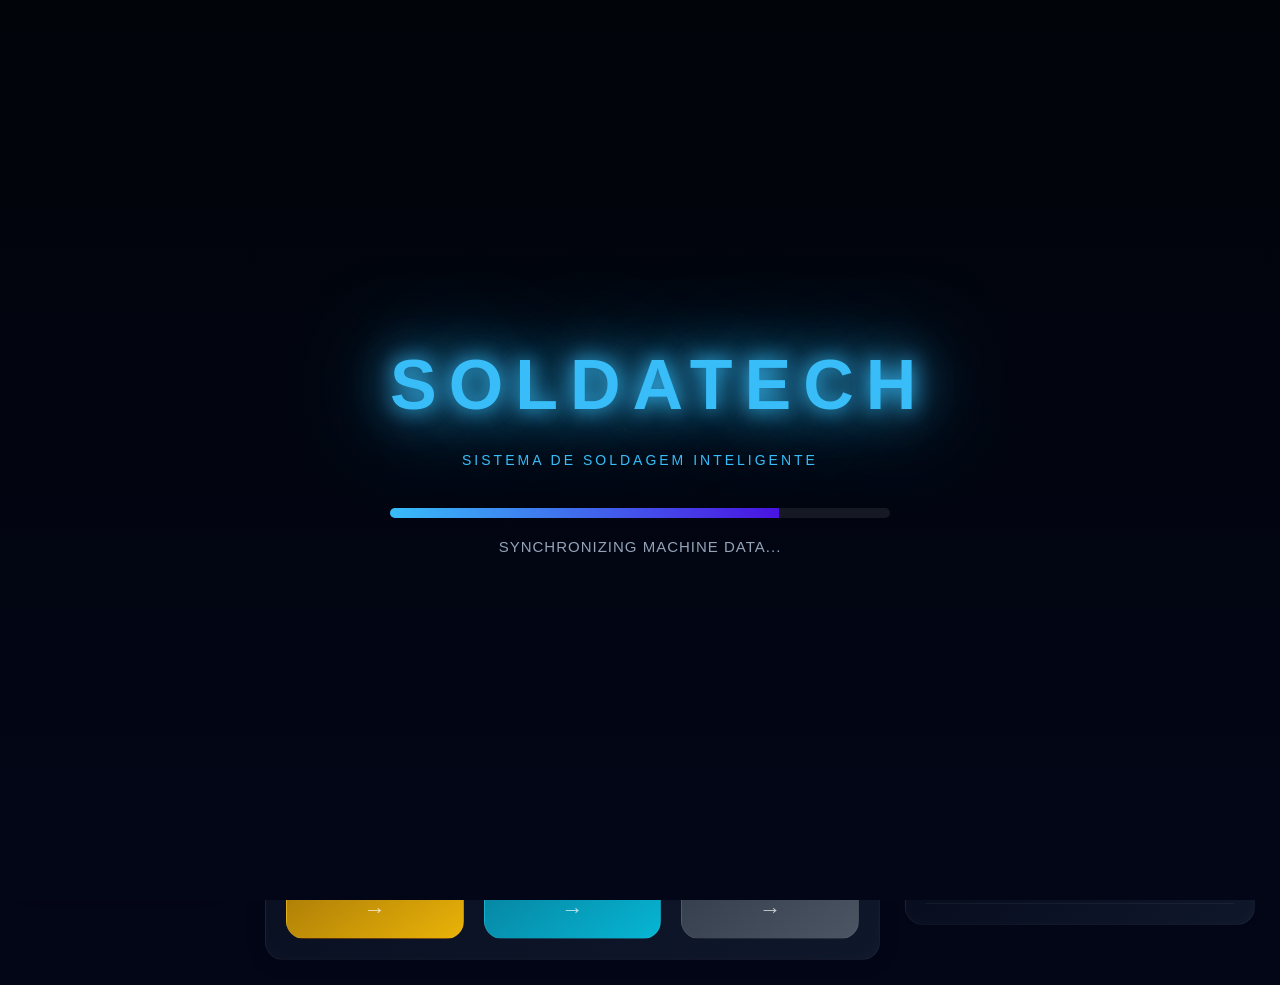
==== solda-system/index.html @ 8dae2c29 "first commit" ====
<!DOCTYPE html>
<html lang="pt-br">
  <head>
    <meta charset="UTF-8" />
    <title>SoldaTech</title>

    <!-- Fonte -->
 

    <link rel="stylesheet" href="style.css" />
  
  </head>
  <body>
    <div id="bootScreen">

    <div class="boot-container">

        

        <h1>SOLDATECH</h1>

        <div class="boot-subtitle">
            SISTEMA DE SOLDAGEM INTELIGENTE
        </div>

        <div class="boot-progress">

            <div id="bootBar"></div>

        </div>

        <div id="bootText">

            Inicializando Sistema...

        </div>

    </div>

</div>
    <!-- MENU LATERAL -->
    <aside class="menu">
      <div class="logo">
        <img id="logosolda" src="../images/logosoldatech.png" alt="" />
        <h2>SOLDATECH</h2>
        <p>Sistema de Soldagem</p>
      </div>

      <nav class="menu-links">
        <a class="ativo" href="#">Início</a>
        <a href="#">Programas</a>
        <a href="#">Modo Ensino</a>
        <a href="#">Produção</a>
        <a href="#">Configurações</a>
        <a href="#">Alarmes</a>
        <a href="#">Histórico</a>
      </nav>

      <div class="emergencia">
        <button>PARADA DE EMERGÊNCIA</button>
      </div>
    </aside>

    <!-- CONTEÚDO -->
    <div class="conteudo">
      <!-- HEADER -->
      <header class="topo">
        <button id="btnMenu" class="btn-menu">☰</button>
        <div class="titulo">
          <h1>INÍCIO</h1>
          <span>PAINEL PRINCIPAL</span>
        </div>

        <div class="info">
          <div class="data" id="dataAtual"></div>
<div class="hora" id="horaAtual"></div>
<div class="usuario">
  <p id="nomeUsuario">Carregando...</p>
  <span id="tipoUsuario">...</span>
</div>
       
        </div>
      </header>

      <!-- ÁREA PRINCIPAL -->
     <main class="painel">

  <div class="layout">

    <!-- ESQUERDA (SEUS BOTÕES) -->
    <div class="lado-esquerdo box">

      <div class="boas">
        <h2>BEM-VINDO AO SISTEMA DE SOLDAGEM</h2>
        <p>Selecione uma opção abaixo para iniciar</p>
      </div>

      <div class="grid-botoes">

       <div class="btn azul"
onclick="novoPrograma()">
          <img src="../images/Novoprograma (2).png" class="icone">
          <h3>NOVO PROGRAMA</h3>
          <p>Criar um novo programa de soldagem</p>
          <span class="seta">→</span>
        </div>

       <div class="btn verde" onclick="window.location.href = '../carregar-programa/carregarprograma.html'">
          <img src="../images/carregarprograma.png" class="icone">
          <h3>CARREGAR PROGRAMA</h3>
          <p>Carregar um programa existente</p>
          <span class="seta">→</span>
        </div>

        <div class="btn roxo">
          <img src="../images/modoensino.png" class="icone">
          <h3>MODO ENSINO</h3>
          <p>Ensinar novos pontos de soldagem</p>
          <span class="seta">→</span>
        </div>

        <div
class="btn amarelo"
onclick="window.location.href='../iniciar-producao/iniciarproducao.html'"
>
    <img src="../images/iniciarproducao.png" class="icone">

    <h3>INICIAR PRODUÇÃO</h3>

    <p>Iniciar ciclo de produção</p>

    <span class="seta">→</span>
</div>

       <div class="btn azul2" onclick="window.location.href='../painel-producao/painelproducao.html'">
          <img src="../images/paineldeproducao.png" class="icone">
          <h3>PAINEL DE PRODUÇÃO</h3>
          <p>Acompanhar produção em tempo real</p>
          <span class="seta">→</span>
        </div>

        <div class="btn cinza">
          <img src="../images/configuracoes.png" class="icone">
          <h3>CONFIGURAÇÕES</h3>
          <p>Ajustes da máquina e sistema</p>
          <span class="seta">→</span>
        </div>

      </div>

    </div>

    <!-- 🔥 DIREITA (STATUS) -->
    <div class="lado-direito" id="statusMaquina">

      <!-- STATUS -->
      <div class="box status">
        <h3>STATUS DA MÁQUINA</h3>

        <div class="status-ok">
          ✔
        </div>

        <h2>MÁQUINA PRONTA</h2>
        <p>Sistema em modo de espera</p>
      </div>

      <!-- SENSORES -->
      <div class="box sensores">
        <h3>SENSORES</h3>

        <div class="linha">
          <span>Sensor de Peça</span>
          <span class="ativo">ATIVO</span>
        </div>

        <div class="linha">
          <span>Sensor de Altura</span>
          <span class="ativo">ATIVO</span>
        </div>

        <div class="linha">
          <span>Sensor de Porta</span>
          <span class="ativo">FECHADA</span>
        </div>

        <div class="linha">
          <span>Sensor de Gás</span>
          <span class="ativo">OK</span>
        </div>

        <div class="linha">
          <span>Emergência</span>
          <span class="normal">NORMAL</span>
        </div>
      </div>

      <!-- PRODUÇÃO -->
      <div class="box producao">
        <h3>PRODUÇÃO DO DIA</h3>

        <div class="linha">
          <span>Peças Produzidas</span>
          <span>125</span>
        </div>

        <div class="linha">
          <span>Tempo Médio</span>
          <span>00:45</span>
        </div>

        <div class="linha">
          <span>Tempo Total</span>
          <span>01:34:20</span>
        </div>

        <div class="linha">
          <span>Eficiência</span>
         <span class="texto-verde">92%</span>
        </div>
      </div>

    </div>

  </div>

</main>
    </div>
  </body>
  <script src="./script.js"></script>
  <script type="module" src="./firebaseConfig.js"></script>
</html>
---- solda-system/style.css ----
* {
  margin: 0;
  padding: 0;
  box-sizing: border-box;
}

body {
  font-family: "Roboto Flex", sans-serif;
  background: radial-gradient(circle at top, #0f172a, #020617 80%);
  color: white;
  overflow-x: hidden;
}

/* =========================================================
MENU
========================================================= */

.menu {
  width: 240px;
  height: 100vh;

  background-color: #020617;

  position: fixed;
  top: 0;
  left: 0;

  display: flex;
  flex-direction: column;
  justify-content: space-between;

  border-right: 1px solid #1e293b;

  transition: 0.3s;

  z-index: 1000;
}

#logosolda {
  width: 180px;
}

.logo {
  padding: 20px;
}

.logo h2 {
  font-size: 20px;
  margin-top: 10px;
}

.logo p {
  font-size: 12px;
  color: #94a3b8;
}

/* LINKS MENU */

.menu-links {
  display: flex;
  flex-direction: column;
  gap: 5px;
  padding: 10px;
}

.menu-links a {
  padding: 15px;
  text-decoration: none;

  color: #94a3b8;

  border-left: 3px solid transparent;
  border-radius: 10px;

  transition: 0.3s;
}

.menu-links a:hover,
.menu-links a.ativo {
  background-color: #0f172a;
  color: white;
  border-left: 3px solid #38bdf8;
}

/* =========================================================
BOTÃO EMERGÊNCIA
========================================================= */

.emergencia {
  padding: 20px;
}

.emergencia button {
  width: 100%;
  padding: 15px;

  background-color: #dc2626;
  color: white;

  border: none;
  border-radius: 10px;

  font-weight: bold;

  cursor: pointer;

  transition: 0.3s;

  box-shadow:
    0 0 10px rgba(220, 38, 38, 0.5),
    0 0 30px rgba(220, 38, 38, 0.2);
}

.emergencia button:hover {
  transform: scale(1.03);
}

/* =========================================================
CONTEÚDO
========================================================= */

.conteudo {
  margin-left: 240px;
  min-height: 100vh;
  transition: 0.3s;
}

/* =========================================================
HEADER
========================================================= */

.topo {
  width: 100%;

  background-color: #020617;

  display: flex;
  justify-content: space-between;
  align-items: center;

  padding: 20px 30px;

  border-bottom: 1px solid #1e293b;
}

.btn-menu {
  width: 50px;
  height: 50px;

  border: 1px solid #1e293b;
  border-radius: 10px;

  background-color: #0f172a;
  color: white;

  font-size: 24px;

  cursor: pointer;

  transition: 0.3s;
}

.btn-menu:hover {
  background-color: #1e293b;
  transform: scale(1.05);
}

.titulo h1 {
  font-size: 22px;
}

.titulo span {
  font-size: 12px;
  color: #38bdf8;
}

.info {
  display: flex;
  align-items: center;
  gap: 40px;
}

.data,
.hora {
  color: #cbd5e1;
  font-size: 14px;
}

.usuario {
  text-align: right;
}

.usuario p {
  font-weight: bold;
}

.usuario span {
  color: #94a3b8;
  font-size: 12px;
}

/* =========================================================
MAIN
========================================================= */

.painel {
  padding: 25px;
}

/* =========================================================
LAYOUT
========================================================= */

.layout {
  display: flex;
  gap: 25px;
  align-items: flex-start;

  transition: 0.3s;
}

/* ESQUERDA */

.lado-esquerdo {
  flex: 1;
  transition: 0.3s;
}

/* DIREITA */

.lado-direito {
  width: 350px;
  min-width: 350px;

  display: flex;
  flex-direction: column;
  gap: 20px;

  opacity: 1;
  overflow: hidden;

  transition: all 0.4s ease;
}

/* FECHAR DIREITA */

.lado-direito.status-fechado {
  width: 0 !important;
  min-width: 0 !important;

  opacity: 0;

  overflow: hidden;

  padding: 0 !important;
  margin: 0 !important;

  border: none !important;
}

/* EXPANDIR */

.layout-expandido .lado-esquerdo {
  flex: 1;
  width: 100%;
}

/* =========================================================
TEXTOS
========================================================= */

.boas h2 {
  font-size: 24px;
  margin-bottom: 10px;
}

.boas p {
  color: #94a3b8;
  margin-bottom: 30px;
}

/* =========================================================
GRID
========================================================= */

.grid-botoes {
  display: grid;
  grid-template-columns: repeat(3, 1fr);

  gap: 20px;
}

/* =========================================================
BOTÕES
========================================================= */

.btn {
  min-height: 240px;

  padding: 80px 5px;

  border-radius: 18px;

  border: 1px solid rgba(255, 255, 255, 0.05);

  display: flex;
  flex-direction: column;
  align-items: center;
  justify-content: center;

  text-align: center;

  position: relative;

  cursor: pointer;

  transition: 0.3s;

  backdrop-filter: blur(10px);
}

.btn:hover {
  transform: translateY(-8px) scale(1.02);

  box-shadow:
    0 0 25px rgba(59, 130, 246, 0.2),
    0 0 50px rgba(59, 130, 246, 0.1);
}

/* ÍCONES */

.icone {
  width: 70px;
  height: 70px;

  object-fit: contain;

  margin-bottom: 20px;
}

/* TEXTO */

.btn h3 {
  margin-bottom: 12px;
  font-size: 18px;
}

.btn p {
  font-size: 14px;
  color: #cbd5e1;
  line-height: 1.5;
}

/* SETA */

.seta {
  position: absolute;
  bottom: 15px;

  font-size: 22px;
  opacity: 0.7;
}

/* =========================================================
CORES
========================================================= */

.azul {
  background: linear-gradient(145deg, #0f172a, #1e3a8a);
}

.verde {
  background: linear-gradient(145deg, #022c22, #16a34a);
}

.roxo {
  background: linear-gradient(145deg, #1e1b4b, #7c3aed);
}

.amarelo {
  background: linear-gradient(145deg, #422006, #eab308);
}

.azul2 {
  background: linear-gradient(145deg, #082f49, #06b6d4);
}

.cinza {
  background: linear-gradient(145deg, #111827, #4b5563);
}

/* =========================================================
CAIXAS
========================================================= */

.box {
  background: linear-gradient(145deg, #020617, #0f172a);

  border: 1px solid rgba(255, 255, 255, 0.05);

  border-radius: 18px;

  padding: 20px;

  box-shadow:
    inset 0 0 20px rgba(255, 255, 255, 0.02),
    0 0 20px rgba(0, 0, 0, 0.2);
}

/* =========================================================
STATUS
========================================================= */

.status h3,
.sensores h3,
.producao h3 {
  margin-bottom: 20px;
}

.status-ok {
  width: 90px;
  height: 90px;

  border-radius: 50%;

  background: radial-gradient(circle, #052e16, #022c22);

  color: #4ade80;

  display: flex;
  align-items: center;
  justify-content: center;

  font-size: 35px;

  margin: 20px auto;

  box-shadow:
    0 0 20px rgba(34, 197, 94, 0.5),
    0 0 40px rgba(34, 197, 94, 0.2);
}

.status h2 {
  text-align: center;
  color: #4ade80;
  margin-bottom: 10px;
}

.status p {
  text-align: center;
  color: #94a3b8;
}

/* =========================================================
LINHAS
========================================================= */

.linha {
  display: flex;
  justify-content: space-between;
  align-items: center;

  padding: 10px 0;

  border-bottom: 1px solid rgba(255,255,255,0.05);
}

/* =========================================================
STATUS TEXTO
========================================================= */

.ativo {
  color: #22c55e;
  font-weight: bold;
}

.normal {
  color: #94a3b8;
}

.texto-verde {
  color: #22c55e;
  font-weight: bold;
}

/* =========================================================
RESPONSIVO
========================================================= */

@media (max-width: 1200px) {

  .grid-botoes {
    grid-template-columns: repeat(2, 1fr);
  }

}

@media (max-width: 900px) {

  .layout {
    flex-direction: column;
  }

  .lado-direito {
    width: 100%;
    min-width: 100%;
  }

  .grid-botoes {
    grid-template-columns: 1fr;
  }

  .topo {
    flex-direction: column;
    gap: 20px;
  }

  .info {
    flex-direction: column;
    gap: 10px;
  }

}

/* =====================================
BOOT SCREEN
===================================== */

#bootScreen{

    position:fixed;

    inset:0;

    background:
    linear-gradient(
        180deg,
        #010409,
        #020617
    );

    display:flex;

    justify-content:center;

    align-items:center;

    z-index:999999;

    transition:1s;
}

#bootScreen.sumir{

    opacity:0;

    visibility:hidden;
}

.boot-container{

    text-align:center;

    width:500px;

    max-width:90%;
}



.boot-container h1{
 margin-bottom: 3vh;
    font-size:70px;
    font-weight:900;
    letter-spacing:12px;

    color:#38bdf8;

    text-shadow:
        0 0 20px #38bdf8,
        0 0 50px #38bdf8,
        0 0 100px #38bdf8;
}

.boot-subtitle{

    color:#38bdf8;

    letter-spacing:3px;

    font-size:14px;

    margin-bottom:40px;
}

.boot-progress{

    width:100%;

    height:10px;

    background:
    rgba(255,255,255,.08);

    border-radius:999px;

    overflow:hidden;

    margin-bottom:20px;
}

#bootBar{

    width:0%;

    height:100%;

    background:
    linear-gradient(
        90deg,
        #38bdf8,
        #4a13e2
    );

    transition:.4s;
}

#bootText{

    color:#94a3b8;

    font-size:15px;

    letter-spacing:1px;
}

@keyframes flutuarBoot{

    0%,100%{
        transform:translateY(0);
    }

    50%{
        transform:translateY(-10px);
    }
}
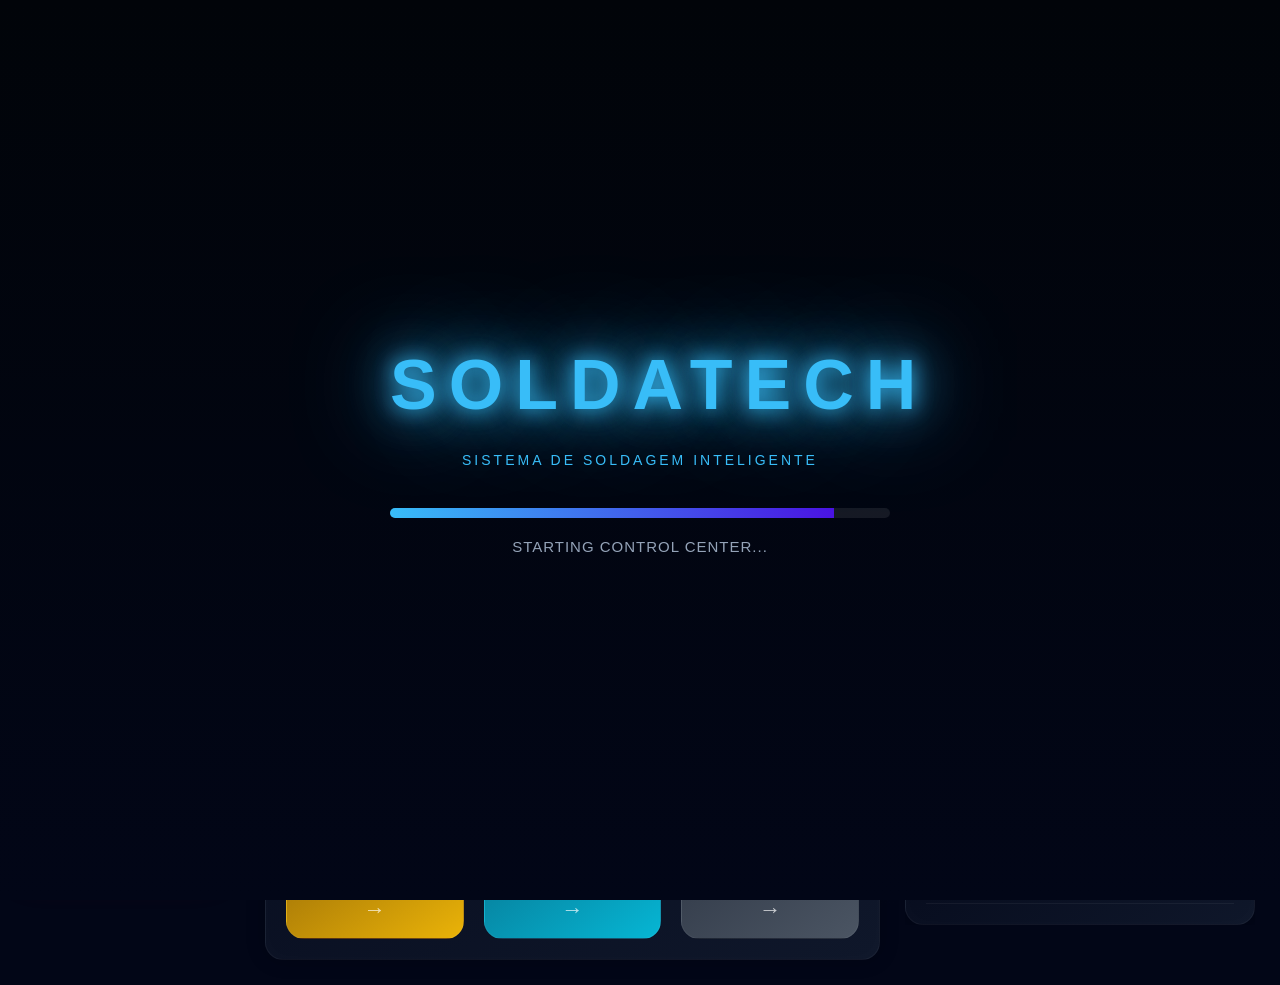
==== commit 5398aa2d: "implementa multiempresa, operadores e seguranca" ====
--- a/solda-system/index.html
+++ b/solda-system/index.html
@@ -46,16 +46,24 @@
         <p>Sistema de Soldagem</p>
       </div>
 
-      <nav class="menu-links">
-        <a class="ativo" href="#">Início</a>
-        <a href="#">Programas</a>
-        <a href="#">Modo Ensino</a>
-        <a href="#">Produção</a>
-        <a href="#">Configurações</a>
-        <a href="#">Alarmes</a>
-        <a href="#">Histórico</a>
-      </nav>
-
+  <nav class="menu-links">
+  <a class="ativo" href="#">Início</a>
+
+  <a
+    id="menuOperadores"
+    href="./operadores.html"
+    style="display: none;"
+  >
+    Operadores
+  </a>
+
+  <a href="#">Programas</a>
+  <a href="#">Modo Ensino</a>
+  <a href="#">Produção</a>
+  <a href="#">Configurações</a>
+  <a href="#">Alarmes</a>
+  <a href="#">Histórico</a>
+</nav>
       <div class="emergencia">
         <button>PARADA DE EMERGÊNCIA</button>
       </div>
@@ -226,7 +234,152 @@
 
 </main>
     </div>
+
+    <!-- =====================================
+MODAL - PRODUÇÃO PAUSADA
+===================================== -->
+
+<div
+  id="overlayProducaoPausada"
+  class="overlay-producao-pausada"
+  aria-hidden="true"
+>
+
+  <div class="modal-producao-pausada">
+
+    <div class="modal-alerta-icone">
+      !
+    </div>
+
+    <h2>
+      EXISTE UMA PRODUÇÃO PAUSADA
+    </h2>
+
+    <p class="modal-descricao">
+      Foi encontrada uma produção que ainda
+      não foi finalizada.
+      Você pode continuar de onde parou
+      ou cancelar esta produção.
+    </p>
+
+
+    <div class="modal-producao-info">
+
+      <div class="modal-programa">
+
+        <span>Programa</span>
+
+        <strong id="modalNomePrograma">
+          --
+        </strong>
+
+      </div>
+
+
+      <div class="modal-progresso-info">
+
+        <span id="modalQuantidadeProducao">
+          0 / 0 peças concluídas
+        </span>
+
+        <strong id="modalPercentualProducao">
+          0%
+        </strong>
+
+      </div>
+
+
+      <div class="modal-barra">
+
+        <div
+          id="modalBarraProgresso"
+          class="modal-barra-preenchimento"
+        ></div>
+
+      </div>
+
+
+      <div class="modal-status-grid">
+
+        <div>
+          <span>Status</span>
+
+          <strong id="modalStatusProducao">
+            PAUSADA
+          </strong>
+        </div>
+
+        <div>
+          <span>Última atualização</span>
+
+          <strong id="modalUltimaAtualizacao">
+            --
+          </strong>
+        </div>
+
+      </div>
+
+    </div>
+
+
+    <div class="modal-seguranca">
+
+      <strong>
+        Seus dados estão seguros
+      </strong>
+
+      <p>
+        Todo o progresso realizado está salvo
+        no Firebase. A máquina não continuará
+        automaticamente.
+      </p>
+
+    </div>
+
+
+    <div class="modal-acoes">
+
+      <button
+        id="btnCancelarProducaoModal"
+        type="button"
+        class="btn-modal-cancelar"
+      >
+        CANCELAR PRODUÇÃO
+      </button>
+
+
+      <button
+        id="btnContinuarProducaoModal"
+        type="button"
+        class="btn-modal-continuar"
+      >
+        CONTINUAR PRODUÇÃO
+      </button>
+
+    </div>
+
+
+    <div class="modal-bloqueio">
+
+      🔒 Enquanto existir uma produção
+      pendente, não é possível iniciar
+      uma nova produção.
+
+    </div>
+
+  </div>
+
+</div>
   </body>
-  <script src="./script.js"></script>
-  <script type="module" src="./firebaseConfig.js"></script>
+ <script src="./script.js"></script>
+
+<script
+  type="module"
+  src="../new-program/firebase-programas.js"
+></script>
+
+<script
+  type="module"
+  src="./firebaseConfig.js"
+></script>
 </html>
--- a/solda-system/style.css
+++ b/solda-system/style.css
@@ -643,4 +643,438 @@
     50%{
         transform:translateY(-10px);
     }
+}
+
+/* =====================================
+MODAL PRODUÇÃO PAUSADA
+===================================== */
+
+.overlay-producao-pausada {
+  position: fixed;
+  inset: 0;
+
+  display: none;
+
+  align-items: center;
+  justify-content: center;
+
+  padding: 30px;
+
+  background:
+    rgba(2, 6, 23, 0.72);
+
+  backdrop-filter:
+    blur(8px);
+
+  -webkit-backdrop-filter:
+    blur(8px);
+
+  z-index: 9999999;
+}
+
+
+.overlay-producao-pausada.ativo {
+  display: flex;
+}
+
+
+.modal-producao-pausada {
+  width: min(
+    680px,
+    95vw
+  );
+
+  max-height: 92vh;
+
+  overflow-y: auto;
+
+  background:
+    linear-gradient(
+      145deg,
+      #0f172a,
+      #020617
+    );
+
+  border:
+    1px solid
+    rgba(
+      245,
+      158,
+      11,
+      0.35
+    );
+
+  border-radius: 22px;
+
+  padding: 34px;
+
+  box-shadow:
+    0 30px 80px
+    rgba(0, 0, 0, 0.65);
+
+  text-align: center;
+}
+
+
+.modal-alerta-icone {
+  width: 70px;
+  height: 70px;
+
+  margin:
+    0 auto 20px;
+
+  display: flex;
+  align-items: center;
+  justify-content: center;
+
+  border-radius: 50%;
+
+  background:
+    rgba(
+      245,
+      158,
+      11,
+      0.15
+    );
+
+  border:
+    2px solid
+    #f59e0b;
+
+  color:
+    #f59e0b;
+
+  font-size: 42px;
+
+  font-weight: 900;
+}
+
+
+.modal-producao-pausada h2 {
+  margin-bottom: 12px;
+
+  font-size: 26px;
+
+  color:
+    #f8fafc;
+}
+
+
+.modal-descricao {
+  max-width: 540px;
+
+  margin:
+    0 auto 25px;
+
+  color:
+    #94a3b8;
+
+  line-height: 1.6;
+}
+
+
+.modal-producao-info {
+  padding: 22px;
+
+  border-radius: 16px;
+
+  background:
+    rgba(
+      245,
+      158,
+      11,
+      0.07
+    );
+
+  border:
+    1px solid
+    rgba(
+      245,
+      158,
+      11,
+      0.25
+    );
+
+  text-align: left;
+}
+
+
+.modal-programa {
+  display: flex;
+
+  justify-content:
+    space-between;
+
+  gap: 20px;
+
+  margin-bottom: 18px;
+}
+
+
+.modal-programa span {
+  color:
+    #94a3b8;
+}
+
+
+.modal-programa strong {
+  color:
+    #f59e0b;
+}
+
+
+.modal-progresso-info {
+  display: flex;
+
+  justify-content:
+    space-between;
+
+  align-items: center;
+
+  gap: 20px;
+
+  margin-bottom: 10px;
+
+  color:
+    #cbd5e1;
+}
+
+
+.modal-progresso-info strong {
+  color:
+    #f59e0b;
+
+  font-size: 24px;
+}
+
+
+.modal-barra {
+  width: 100%;
+  height: 10px;
+
+  border-radius: 999px;
+
+  overflow: hidden;
+
+  background:
+    #1e293b;
+}
+
+
+.modal-barra-preenchimento {
+  width: 0%;
+  height: 100%;
+
+  border-radius: 999px;
+
+  background:
+    linear-gradient(
+      90deg,
+      #f59e0b,
+      #fb923c
+    );
+
+  transition:
+    width 0.3s ease;
+}
+
+
+.modal-status-grid {
+  display: grid;
+
+  grid-template-columns:
+    1fr 1fr;
+
+  gap: 15px;
+
+  margin-top: 22px;
+}
+
+
+.modal-status-grid > div {
+  padding-top: 15px;
+
+  border-top:
+    1px solid
+    rgba(
+      255,
+      255,
+      255,
+      0.08
+    );
+}
+
+
+.modal-status-grid span {
+  display: block;
+
+  margin-bottom: 6px;
+
+  color:
+    #64748b;
+
+  font-size: 12px;
+}
+
+
+.modal-status-grid strong {
+  color:
+    #f59e0b;
+}
+
+
+.modal-seguranca {
+  margin-top: 20px;
+
+  padding: 18px;
+
+  border-radius: 14px;
+
+  text-align: left;
+
+  background:
+    rgba(
+      56,
+      189,
+      248,
+      0.08
+    );
+
+  border:
+    1px solid
+    rgba(
+      56,
+      189,
+      248,
+      0.22
+    );
+}
+
+
+.modal-seguranca strong {
+  color:
+    #38bdf8;
+}
+
+
+.modal-seguranca p {
+  margin-top: 6px;
+
+  color:
+    #94a3b8;
+
+  line-height: 1.5;
+}
+
+
+.modal-acoes {
+  display: grid;
+
+  grid-template-columns:
+    1fr 1fr;
+
+  gap: 14px;
+
+  margin-top: 24px;
+}
+
+
+.modal-acoes button {
+  min-height: 55px;
+
+  border-radius: 10px;
+
+  cursor: pointer;
+
+  font-weight: 800;
+
+  transition:
+    transform 0.15s ease;
+}
+
+
+.modal-acoes button:hover {
+  transform:
+    translateY(-2px);
+}
+
+
+.btn-modal-cancelar {
+  background:
+    rgba(
+      239,
+      68,
+      68,
+      0.08
+    );
+
+  border:
+    1px solid
+    #ef4444;
+
+  color:
+    #f87171;
+}
+
+
+.btn-modal-continuar {
+  border: none;
+
+  background:
+    linear-gradient(
+      135deg,
+      #16a34a,
+      #15803d
+    );
+
+  color:
+    white;
+}
+
+
+.modal-bloqueio {
+  margin-top: 22px;
+
+  padding-top: 18px;
+
+  border-top:
+    1px solid
+    rgba(
+      255,
+      255,
+      255,
+      0.08
+    );
+
+  color:
+    #64748b;
+
+  font-size: 13px;
+}
+
+
+body.modal-aberto {
+  overflow: hidden;
+}
+
+
+@media (
+  max-width: 650px
+) {
+
+  .modal-acoes {
+    grid-template-columns:
+      1fr;
+  }
+
+
+  .modal-status-grid {
+    grid-template-columns:
+      1fr;
+  }
+
+
+  .modal-producao-pausada {
+    padding: 24px;
+  }
 }
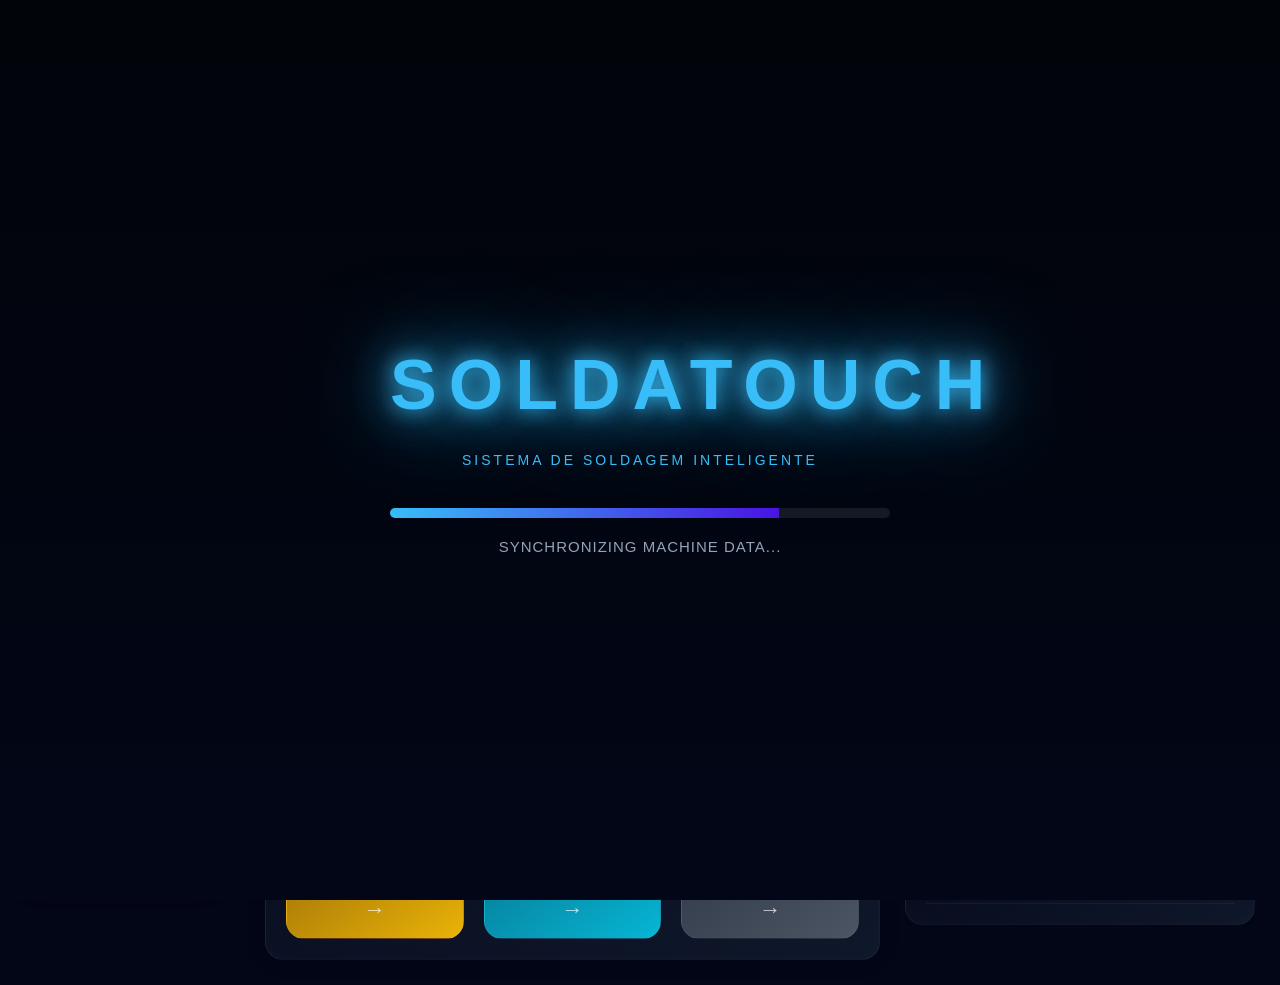
==== commit 4c5a10b4: "atualiza SoldaTouch com responsividade, MQTT e modo ensino" ====
--- a/solda-system/index.html
+++ b/solda-system/index.html
@@ -2,7 +2,8 @@
 <html lang="pt-br">
   <head>
     <meta charset="UTF-8" />
-    <title>SoldaTech</title>
+    <meta name="viewport" content="width=device-width, initial-scale=1.0" />
+    <title>SoldaTouch</title>
 
     <!-- Fonte -->
  
@@ -17,7 +18,7 @@
 
         
 
-        <h1>SOLDATECH</h1>
+        <h1>SOLDATOUCH</h1>
 
         <div class="boot-subtitle">
             SISTEMA DE SOLDAGEM INTELIGENTE
@@ -39,10 +40,12 @@
 
 </div>
     <!-- MENU LATERAL -->
-    <aside class="menu">
+    <aside id="menuPrincipal" class="menu" aria-label="Menu principal">
       <div class="logo">
         <img id="logosolda" src="../images/logosoldatech.png" alt="" />
-        <h2>SOLDATECH</h2>
+        <h2>
+          SOLDATOUCH
+        </h2>
         <p>Sistema de Soldagem</p>
       </div>
 
@@ -56,6 +59,7 @@
   >
     Operadores
   </a>
+
 
   <a href="#">Programas</a>
   <a href="#">Modo Ensino</a>
@@ -73,7 +77,14 @@
     <div class="conteudo">
       <!-- HEADER -->
       <header class="topo">
-        <button id="btnMenu" class="btn-menu">☰</button>
+        <button
+          id="btnMenu"
+          class="btn-menu"
+          type="button"
+          aria-controls="menuPrincipal"
+          aria-expanded="false"
+          aria-label="Abrir menu principal"
+        >☰</button>
         <div class="titulo">
           <h1>INÍCIO</h1>
           <span>PAINEL PRINCIPAL</span>
@@ -120,10 +131,10 @@
           <span class="seta">→</span>
         </div>
 
-        <div class="btn roxo">
+        <div class="btn roxo" onclick="window.location.href='../modo-ensino/modoensino.html'">
           <img src="../images/modoensino.png" class="icone">
           <h3>MODO ENSINO</h3>
-          <p>Ensinar novos pontos de soldagem</p>
+          <p>Aprenda a utilizar o SoldaTouch</p>
           <span class="seta">→</span>
         </div>
 
@@ -165,12 +176,12 @@
       <div class="box status">
         <h3>STATUS DA MÁQUINA</h3>
 
-        <div class="status-ok">
+        <div class="status-ok status-sem-confirmacao">
           ✔
         </div>
 
-        <h2>MÁQUINA PRONTA</h2>
-        <p>Sistema em modo de espera</p>
+        <h2>SEM CONFIRMAÇÃO</h2>
+        <p>Aguardando telemetria real da máquina</p>
       </div>
 
       <!-- SENSORES -->
--- a/solda-system/style.css
+++ b/solda-system/style.css
@@ -8,6 +8,8 @@
   font-family: "Roboto Flex", sans-serif;
   background: radial-gradient(circle at top, #0f172a, #020617 80%);
   color: white;
+  min-height: 100vh;
+  min-height: 100dvh;
   overflow-x: hidden;
 }
 
@@ -18,6 +20,7 @@
 .menu {
   width: 240px;
   height: 100vh;
+  height: 100dvh;
 
   background-color: #020617;
 
@@ -122,6 +125,7 @@
 .conteudo {
   margin-left: 240px;
   min-height: 100vh;
+  min-height: 100dvh;
   transition: 0.3s;
 }
 
@@ -438,6 +442,18 @@
   box-shadow:
     0 0 20px rgba(34, 197, 94, 0.5),
     0 0 40px rgba(34, 197, 94, 0.2);
+}
+
+.status-ok.status-sem-confirmacao {
+  color: #fbbf24;
+  background: radial-gradient(circle, #422006, #1c1404);
+  box-shadow:
+    0 0 20px rgba(251, 191, 36, 0.35),
+    0 0 40px rgba(251, 191, 36, 0.12);
+}
+
+.status-sem-confirmacao + h2 {
+  color: #fbbf24;
 }
 
 .status h2 {
@@ -685,6 +701,7 @@
   );
 
   max-height: 92vh;
+  max-height: calc(100dvh - 32px);
 
   overflow-y: auto;
 
@@ -715,6 +732,143 @@
   text-align: center;
 }
 
+/* Navegação e conteúdo em telas estreitas. */
+@media (max-width: 900px) {
+  .menu {
+    width: min(82vw, 300px);
+    max-width: 100%;
+    padding-top: env(safe-area-inset-top);
+    padding-bottom: env(safe-area-inset-bottom);
+    transform: translateX(-105%);
+    box-shadow: 20px 0 45px rgba(0, 0, 0, 0.48);
+  }
+
+  .menu.menu-aberto {
+    transform: translateX(0);
+  }
+
+  .menu-links {
+    overflow-y: auto;
+    overscroll-behavior: contain;
+  }
+
+  body.menu-mobile-aberto {
+    overflow: hidden;
+  }
+
+  body.menu-mobile-aberto::after {
+    content: "";
+    position: fixed;
+    inset: 0;
+    z-index: 900;
+    background: rgba(2, 6, 23, 0.72);
+  }
+
+  .conteudo {
+    margin-left: 0;
+  }
+
+  .topo {
+    display: grid;
+    grid-template-columns: auto minmax(0, 1fr);
+    gap: 14px;
+    padding: 16px;
+  }
+
+  .btn-menu {
+    position: relative;
+    z-index: 1;
+    min-width: 48px;
+    min-height: 48px;
+  }
+
+  .info {
+    grid-column: 1 / -1;
+    width: 100%;
+    flex-flow: row wrap;
+    justify-content: space-between;
+    gap: 10px 18px;
+  }
+
+  .usuario {
+    min-width: 0;
+    text-align: left;
+  }
+
+  .layout,
+  .lado-esquerdo,
+  .lado-direito,
+  .grid-botoes,
+  .box {
+    min-width: 0;
+  }
+
+  .lado-direito.status-fechado {
+    width: 100% !important;
+    min-width: 0 !important;
+    opacity: 1;
+  }
+
+  .grid-botoes {
+    grid-template-columns: repeat(auto-fit, minmax(min(100%, 240px), 1fr));
+  }
+
+  .btn {
+    min-height: 190px;
+    padding: 44px 16px;
+  }
+}
+
+@media (max-width: 560px) {
+  .painel {
+    padding: 14px;
+  }
+
+  .topo {
+    padding:
+      max(14px, env(safe-area-inset-top))
+      max(14px, env(safe-area-inset-right))
+      14px
+      max(14px, env(safe-area-inset-left));
+  }
+
+  .titulo h1,
+  .boas h2,
+  .modal-producao-pausada h2 {
+    overflow-wrap: anywhere;
+  }
+
+  .boas h2 {
+    font-size: clamp(20px, 7vw, 24px);
+  }
+
+  .info {
+    display: grid;
+    grid-template-columns: 1fr 1fr;
+  }
+
+  .usuario {
+    grid-column: 1 / -1;
+  }
+
+  .box {
+    padding: 16px;
+  }
+
+  .overlay-producao-pausada {
+    padding:
+      max(10px, env(safe-area-inset-top))
+      max(10px, env(safe-area-inset-right))
+      max(10px, env(safe-area-inset-bottom))
+      max(10px, env(safe-area-inset-left));
+  }
+
+  .modal-producao-pausada {
+    width: 100%;
+    padding: 20px;
+  }
+}
+
 
 .modal-alerta-icone {
   width: 70px;
@@ -1077,4 +1231,4 @@
   .modal-producao-pausada {
     padding: 24px;
   }
-}+}
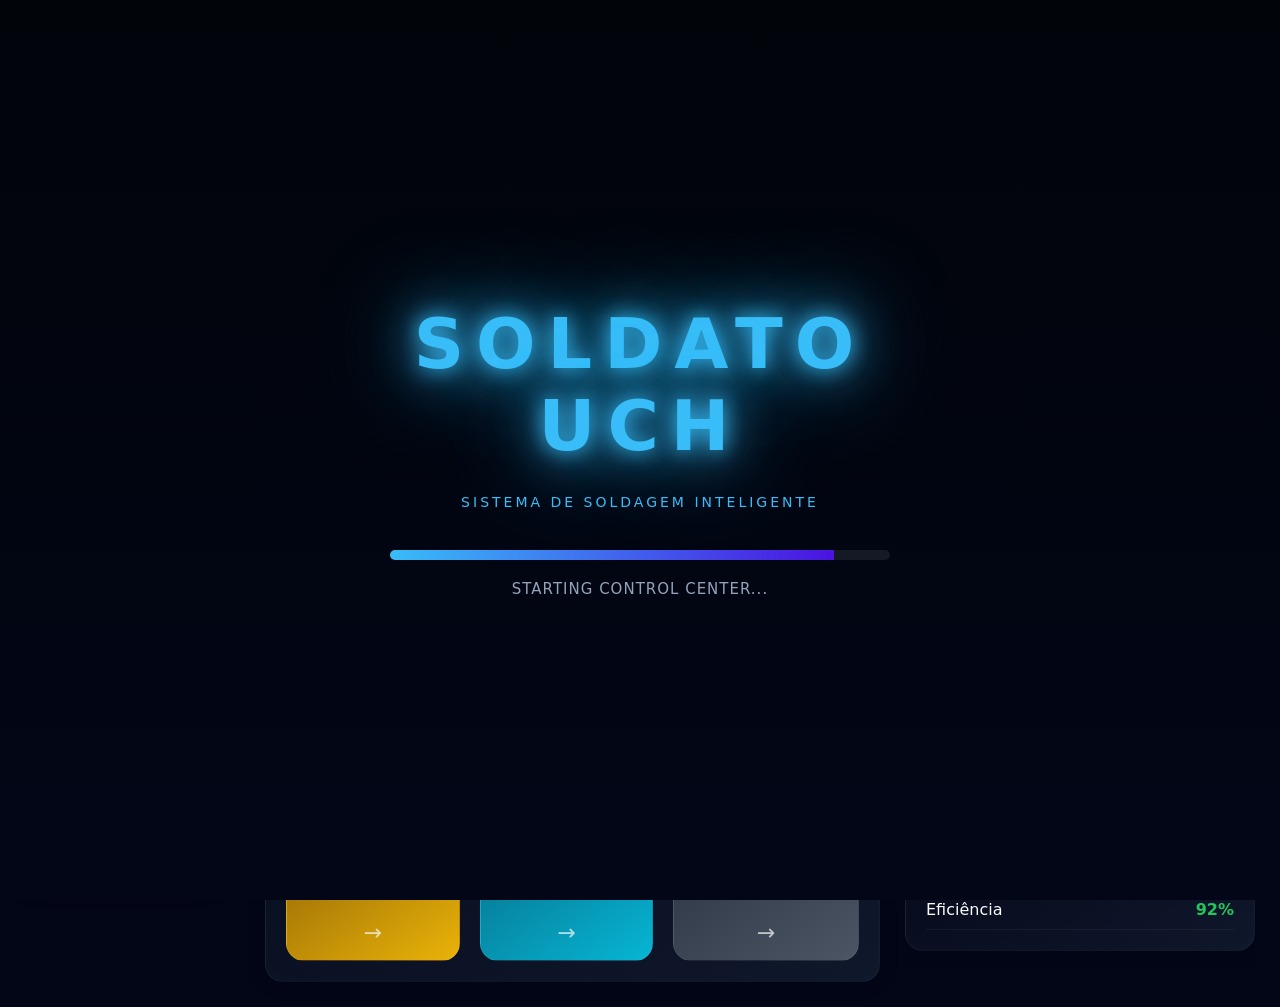
==== commit c3bd0a2e: "padroniza responsividade das interfaces" ====
--- a/solda-system/index.html
+++ b/solda-system/index.html
@@ -9,9 +9,10 @@
  
 
     <link rel="stylesheet" href="style.css" />
+    <link rel="stylesheet" href="../shared-responsive.css" />
   
   </head>
-  <body>
+  <body data-page="dashboard">
     <div id="bootScreen">
 
     <div class="boot-container">
--- a/shared-responsive.css
+++ b/shared-responsive.css
@@ -0,0 +1,155 @@
+:root {
+  --st-bg: #020617;
+  --st-surface: rgba(8, 20, 43, 0.92);
+  --st-surface-strong: #0b1830;
+  --st-border: rgba(56, 189, 248, 0.2);
+  --st-text: #f8fafc;
+  --st-muted: #94a3b8;
+  --st-cyan: #22d3ee;
+  --st-blue: #0b78f6;
+  --st-radius: 16px;
+  --st-page: 1440px;
+  --st-gutter: clamp(14px, 2.2vw, 32px);
+  color-scheme: dark;
+}
+
+html {
+  min-width: 320px;
+  background: var(--st-bg);
+  -webkit-text-size-adjust: 100%;
+}
+
+*, *::before, *::after { box-sizing: border-box; }
+
+body {
+  min-width: 320px;
+  min-height: 100vh;
+  min-height: 100dvh;
+  color: var(--st-text);
+  font-family: Inter, "Segoe UI", system-ui, -apple-system, sans-serif;
+}
+
+img, video, canvas, svg { max-width: 100%; }
+button, input, select, textarea { font: inherit; }
+button, a, input, select { touch-action: manipulation; }
+
+:where(button, a, input, select, textarea):focus-visible {
+  outline: 3px solid rgba(34, 211, 238, 0.72);
+  outline-offset: 3px;
+}
+
+:where(h1, h2, h3, p, span, strong) { overflow-wrap: break-word; }
+
+/* Autenticação: o mesmo painel central em notebook, tablet e celular. */
+body[data-page="login"],
+body[data-page="cadastro"] {
+  display: grid;
+  place-items: center;
+  margin: 0;
+  padding: max(20px, env(safe-area-inset-top)) max(16px, env(safe-area-inset-right))
+    max(20px, env(safe-area-inset-bottom)) max(16px, env(safe-area-inset-left));
+  overflow-x: hidden;
+}
+
+body[data-page="login"] .container,
+body[data-page="cadastro"] .container {
+  width: min(100%, 390px);
+  height: auto;
+  max-height: calc(100dvh - 32px);
+  margin: 0;
+  overflow-y: auto;
+  border: 1px solid rgba(148, 163, 184, 0.38);
+  border-radius: var(--st-radius);
+}
+
+body[data-page="login"] :where(input, button),
+body[data-page="cadastro"] :where(input, button) {
+  width: 100%;
+  min-width: 0;
+  min-height: 48px;
+}
+
+/* Dashboard: sidebar no desktop e painel deslizante em telas estreitas. */
+body[data-page="dashboard"] .painel { width: 100%; }
+body[data-page="dashboard"] .layout { width: 100%; align-items: stretch; }
+body[data-page="dashboard"] .grid-botoes { width: 100%; }
+
+/* Páginas de conteúdo usam a mesma largura útil e ritmo lateral. */
+body[data-page="carregar"],
+body[data-page="producao"],
+body[data-page="painel-producao"] { width: 100%; max-width: none; }
+
+body[data-page="carregar"] > :where(.hero, .painel, .container-programas),
+body[data-page="producao"] > .container,
+body[data-page="painel-producao"] > .dashboard {
+  width: min(100%, var(--st-page));
+  margin-inline: auto;
+}
+
+/* Operadores passa a seguir o mesmo visual industrial do restante do produto. */
+body[data-page="operadores"] {
+  width: min(100% - (2 * var(--st-gutter)), 900px);
+  background:
+    radial-gradient(circle at 10% 0%, rgba(34, 211, 238, .12), transparent 34%),
+    linear-gradient(145deg, #020617, #030a17);
+}
+
+body[data-page="operadores"] form,
+body[data-page="operadores"] #listaOperadores {
+  border: 1px solid var(--st-border);
+  border-radius: var(--st-radius);
+  background: var(--st-surface);
+  box-shadow: 0 18px 44px rgba(0, 0, 0, .25);
+}
+
+body[data-page="operadores"] #listaOperadores { padding: clamp(16px, 3vw, 26px); }
+
+/* Elementos flutuantes e diálogos nunca escapam da viewport. */
+:where(dialog, [role="dialog"], [class*="modal-"]) {
+  max-width: calc(100vw - 24px);
+  max-height: calc(100dvh - 24px);
+}
+
+@media (max-width: 900px) {
+  :root { --st-radius: 14px; }
+
+  body[data-page="dashboard"] .layout { grid-template-columns: 1fr; }
+  body[data-page="dashboard"] .lado-direito { width: 100%; }
+
+  body[data-page="carregar"] .painel { grid-template-columns: repeat(2, minmax(0, 1fr)); }
+  body[data-page="painel-producao"] .dashboard { padding-inline: var(--st-gutter); }
+}
+
+@media (max-width: 600px) {
+  :root { --st-gutter: 14px; }
+
+  body[data-page="login"] .container,
+  body[data-page="cadastro"] .container {
+    padding: clamp(22px, 7vw, 34px);
+  }
+
+  body[data-page="carregar"] { padding-inline: var(--st-gutter); }
+  body[data-page="carregar"] .painel { grid-template-columns: 1fr 1fr; gap: 10px; }
+  body[data-page="carregar"] .info-card { min-height: 104px; padding: 16px; }
+  body[data-page="carregar"] :where(.valor-info, .valor-info-online) {
+    font-size: clamp(24px, 8vw, 32px);
+  }
+
+  body[data-page="operadores"] { width: min(100% - 28px, 900px); }
+
+  :where(button, [role="button"], input, select) { min-height: 44px; }
+}
+
+@media (max-width: 380px) {
+  body[data-page="carregar"] .painel { grid-template-columns: 1fr; }
+  body[data-page="dashboard"] .grid-botoes { grid-template-columns: 1fr; }
+}
+
+@media (prefers-reduced-motion: reduce) {
+  *, *::before, *::after {
+    scroll-behavior: auto !important;
+    animation-duration: .01ms !important;
+    animation-iteration-count: 1 !important;
+    transition-duration: .01ms !important;
+  }
+}
